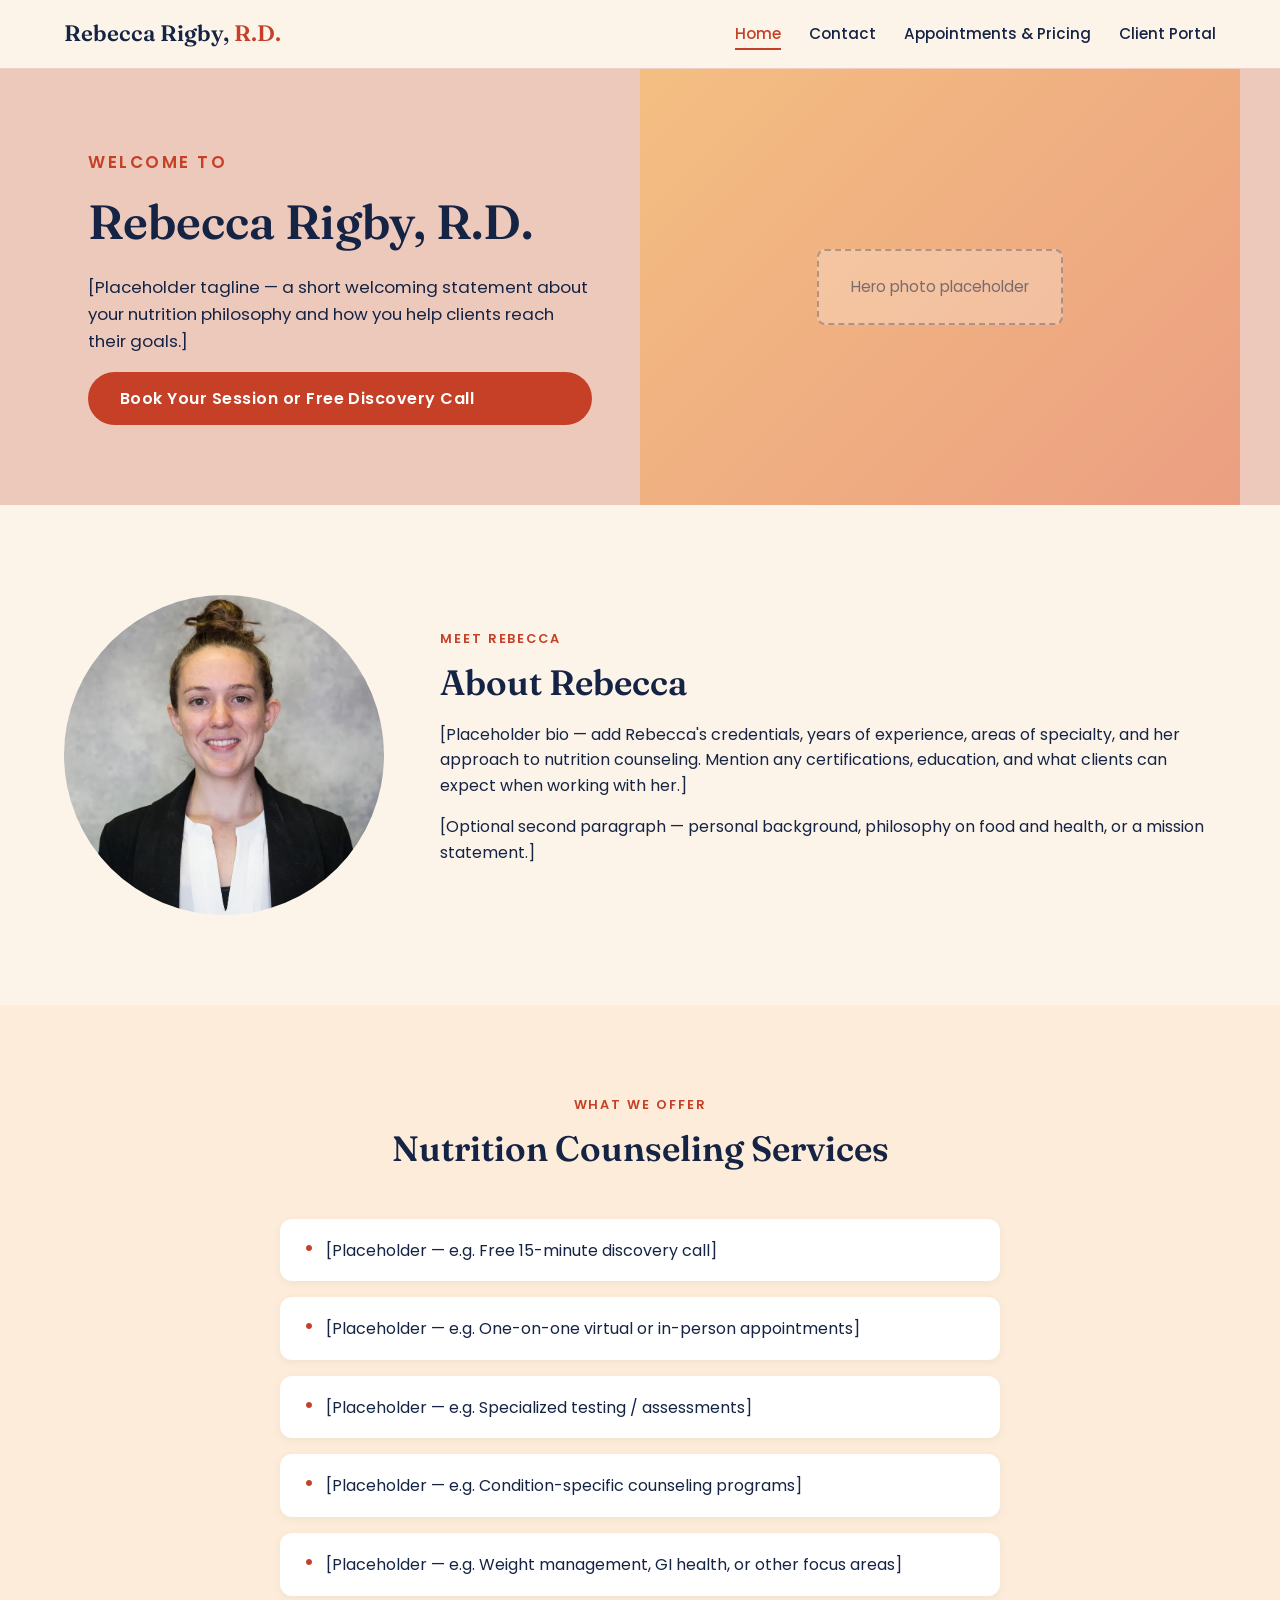
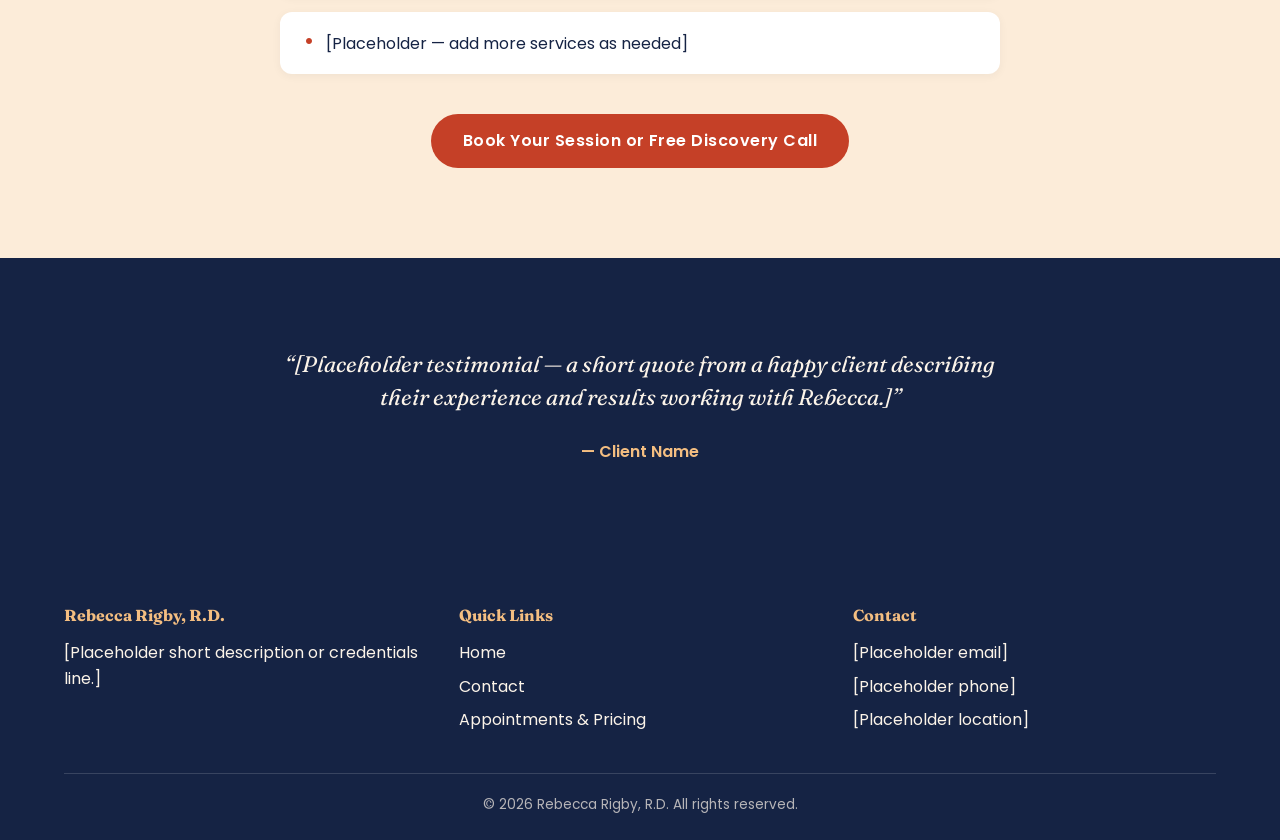
==== index.html @ 744b4760 "init" ====
<!DOCTYPE html>
<html lang="en">
<head>
  <meta charset="UTF-8">
  <meta name="viewport" content="width=device-width, initial-scale=1.0">
  <title>Rebecca Rigby, R.D. | Registered Dietitian</title>
  <link rel="preconnect" href="https://fonts.googleapis.com">
  <link href="https://fonts.googleapis.com/css2?family=Fraunces:wght@500;600;700&family=Poppins:wght@400;500;600&display=swap" rel="stylesheet">
  <link rel="stylesheet" href="css/style.css">
</head>
<body>

  <header class="site-header">
    <div class="container">
      <a href="index.html" class="logo">Rebecca Rigby, <span>R.D.</span></a>
      <button class="nav-toggle" aria-label="Toggle navigation">
        <span></span><span></span><span></span>
      </button>
      <nav class="main-nav">
        <ul>
          <li><a href="index.html" class="active">Home</a></li>
          <li><a href="contact.html">Contact</a></li>
          <li><a href="#">Appointments &amp; Pricing</a></li>
          <li><a href="#">Client Portal</a></li>
        </ul>
      </nav>
    </div>
  </header>

  <section class="hero">
    <div class="container">
      <div class="hero-text">
        <p class="eyebrow">Welcome to</p>
        <h1>Rebecca Rigby, R.D.</h1>
        <p>[Placeholder tagline — a short welcoming statement about your nutrition philosophy and how you help clients reach their goals.]</p>
        <a href="#" class="btn">Book Your Session or Free Discovery Call</a>
      </div>
      <div class="hero-image">
        <div class="placeholder-box">Hero photo placeholder</div>
      </div>
    </div>
  </section>

  <section class="bio">
    <div class="container">
      <div class="bio-photo">
        <img src="assets/rebecca-headshot.webp" alt="Rebecca Rigby, R.D." class="bio-photo-img">
      </div>
      <div class="bio-text">
        <p class="eyebrow">Meet Rebecca</p>
        <h2>About Rebecca</h2>
        <p>[Placeholder bio — add Rebecca's credentials, years of experience, areas of specialty, and her approach to nutrition counseling. Mention any certifications, education, and what clients can expect when working with her.]</p>
        <p>[Optional second paragraph — personal background, philosophy on food and health, or a mission statement.]</p>
      </div>
    </div>
  </section>

  <section class="services">
    <div class="container">
      <div class="services-header">
        <p class="eyebrow">What We Offer</p>
        <h2>Nutrition Counseling Services</h2>
      </div>
      <ul class="services-list">
        <li>[Placeholder — e.g. Free 15-minute discovery call]</li>
        <li>[Placeholder — e.g. One-on-one virtual or in-person appointments]</li>
        <li>[Placeholder — e.g. Specialized testing / assessments]</li>
        <li>[Placeholder — e.g. Condition-specific counseling programs]</li>
        <li>[Placeholder — e.g. Weight management, GI health, or other focus areas]</li>
        <li>[Placeholder — add more services as needed]</li>
      </ul>
      <div class="services-cta">
        <a href="#" class="btn">Book Your Session or Free Discovery Call</a>
      </div>
    </div>
  </section>

  <section class="testimonial">
    <div class="container">
      <blockquote>
        &ldquo;[Placeholder testimonial — a short quote from a happy client describing their experience and results working with Rebecca.]&rdquo;
      </blockquote>
      <cite>&mdash; Client Name</cite>
    </div>
  </section>

  <footer class="site-footer">
    <div class="container">
      <div class="footer-grid">
        <div>
          <h4>Rebecca Rigby, R.D.</h4>
          <p>[Placeholder short description or credentials line.]</p>
        </div>
        <div>
          <h4>Quick Links</h4>
          <ul>
            <li><a href="index.html">Home</a></li>
            <li><a href="contact.html">Contact</a></li>
            <li><a href="#">Appointments &amp; Pricing</a></li>
          </ul>
        </div>
        <div>
          <h4>Contact</h4>
          <ul>
            <li>[Placeholder email]</li>
            <li>[Placeholder phone]</li>
            <li>[Placeholder location]</li>
          </ul>
        </div>
      </div>
      <div class="footer-bottom">
        &copy; 2026 Rebecca Rigby, R.D. All rights reserved.
      </div>
    </div>
  </footer>

  <script src="js/script.js"></script>
</body>
</html>
---- css/style.css ----
/* Rebecca Rigby, R.D. — site styles
   Layout/structure inspired by deannafordnutrition.com
   Color palette inspired by alixturoffnutrition.com */

:root {
  --color-cream: #FCF4E9;
  --color-cream-deep: #FCECD9;
  --color-blush: #F0CFC6;
  --color-blush-deep: #EDC9BC;
  --color-peach: #F4BE81;
  --color-coral: #EB9F82;
  --color-rust: #C54027;
  --color-rust-dark: #A83420;
  --color-navy: #152344;
  --color-white: #FFFFFF;

  --font-heading: 'Fraunces', Georgia, serif;
  --font-body: 'Poppins', -apple-system, BlinkMacSystemFont, sans-serif;

  --max-width: 1200px;
}

* {
  box-sizing: border-box;
}

html {
  scroll-behavior: smooth;
}

body {
  margin: 0;
  font-family: var(--font-body);
  color: var(--color-navy);
  background: var(--color-cream);
  line-height: 1.6;
}

h1, h2, h3 {
  font-family: var(--font-heading);
  font-weight: 600;
  line-height: 1.2;
  margin: 0 0 0.5em;
}

h1 { font-size: clamp(2rem, 4vw, 3rem); }
h2 { font-size: clamp(1.6rem, 3vw, 2.2rem); }
h3 { font-size: 1.3rem; }

p { margin: 0 0 1em; }

a {
  color: inherit;
  text-decoration: none;
}

img {
  max-width: 100%;
  display: block;
}

.container {
  max-width: var(--max-width);
  margin: 0 auto;
  padding: 0 24px;
}

.eyebrow {
  text-transform: uppercase;
  letter-spacing: 0.15em;
  font-size: 0.8rem;
  font-weight: 600;
  color: var(--color-rust);
}

/* Buttons */
.btn {
  display: inline-block;
  padding: 14px 32px;
  background: var(--color-rust);
  color: var(--color-white);
  border-radius: 999px;
  font-weight: 600;
  letter-spacing: 0.03em;
  transition: background 0.2s ease, transform 0.2s ease;
}

.btn:hover {
  background: var(--color-rust-dark);
  transform: translateY(-1px);
}

.btn-outline {
  background: transparent;
  border: 2px solid var(--color-rust);
  color: var(--color-rust);
}

.btn-outline:hover {
  background: var(--color-rust);
  color: var(--color-white);
}

/* Header */
.site-header {
  position: sticky;
  top: 0;
  z-index: 100;
  background: var(--color-cream);
  border-bottom: 1px solid var(--color-blush);
}

.site-header .container {
  display: flex;
  align-items: center;
  justify-content: space-between;
  padding-top: 16px;
  padding-bottom: 16px;
}

.logo {
  font-family: var(--font-heading);
  font-size: 1.4rem;
  font-weight: 600;
  color: var(--color-navy);
}

.logo span {
  color: var(--color-rust);
}

.nav-toggle {
  display: none;
  flex-direction: column;
  gap: 5px;
  background: none;
  border: none;
  cursor: pointer;
  padding: 8px;
}

.nav-toggle span {
  width: 24px;
  height: 2px;
  background: var(--color-navy);
}

.main-nav ul {
  display: flex;
  gap: 28px;
  list-style: none;
  margin: 0;
  padding: 0;
}

.main-nav a {
  font-size: 0.95rem;
  font-weight: 500;
  color: var(--color-navy);
  padding-bottom: 4px;
  border-bottom: 2px solid transparent;
  transition: border-color 0.2s ease, color 0.2s ease;
}

.main-nav a:hover,
.main-nav a.active {
  color: var(--color-rust);
  border-bottom-color: var(--color-rust);
}

/* Hero */
.hero {
  background: var(--color-blush-deep);
}

.hero .container {
  display: grid;
  grid-template-columns: 1fr 1fr;
  align-items: stretch;
  gap: 0;
  padding: 0;
}

.hero-text {
  padding: 80px 48px;
  display: flex;
  flex-direction: column;
  justify-content: center;
}

.hero-text p {
  font-size: 1.05rem;
}

.hero-image {
  min-height: 420px;
  background: linear-gradient(135deg, var(--color-peach), var(--color-coral));
  display: flex;
  align-items: center;
  justify-content: center;
}

.placeholder-box {
  color: rgba(21, 35, 68, 0.55);
  font-family: var(--font-body);
  font-size: 0.95rem;
  text-align: center;
  border: 2px dashed rgba(21, 35, 68, 0.3);
  padding: 24px 32px;
  border-radius: 8px;
  background: rgba(255, 255, 255, 0.25);
}

/* Bio section */
.bio {
  padding: 90px 0;
}

.bio .container {
  display: grid;
  grid-template-columns: 320px 1fr;
  gap: 56px;
  align-items: center;
}

.bio-photo {
  aspect-ratio: 1 / 1;
  border-radius: 50%;
  background: linear-gradient(135deg, var(--color-blush), var(--color-peach));
  display: flex;
  align-items: center;
  justify-content: center;
  overflow: hidden;
}

.bio-photo .placeholder-box {
  border-radius: 50%;
  width: 80%;
  height: 80%;
  display: flex;
  align-items: center;
  justify-content: center;
  border-style: dashed;
}

.bio-photo-img {
  width: 100%;
  height: 100%;
  object-fit: cover;
}

/* Services */
.services {
  padding: 90px 0;
  background: var(--color-cream-deep);
}

.services-header {
  text-align: center;
  max-width: 640px;
  margin: 0 auto 48px;
}

.services-list {
  list-style: none;
  margin: 0 auto 40px;
  padding: 0;
  max-width: 720px;
  display: grid;
  gap: 16px;
}

.services-list li {
  background: var(--color-white);
  border-radius: 12px;
  padding: 18px 24px;
  display: flex;
  align-items: baseline;
  gap: 12px;
  box-shadow: 0 2px 10px rgba(21, 35, 68, 0.05);
}

.services-list li::before {
  content: "\2022";
  color: var(--color-rust);
  font-size: 1.4rem;
  line-height: 1;
}

.services-cta {
  text-align: center;
}

/* Testimonial */
.testimonial {
  padding: 90px 0;
  background: var(--color-navy);
  color: var(--color-cream);
}

.testimonial .container {
  max-width: 760px;
  text-align: center;
}

.testimonial blockquote {
  font-family: var(--font-heading);
  font-size: 1.4rem;
  font-style: italic;
  margin: 0 0 24px;
  line-height: 1.5;
}

.testimonial cite {
  font-style: normal;
  color: var(--color-peach);
  font-weight: 600;
}

/* Page header (non-home pages) */
.page-header {
  padding: 64px 0 48px;
  background: var(--color-blush-deep);
  text-align: center;
}

/* Contact page */
.contact-section {
  padding: 80px 0;
}

.contact-section .container {
  display: grid;
  grid-template-columns: 1fr 1fr;
  gap: 56px;
}

.contact-info h3 {
  color: var(--color-rust);
}

.contact-info-item {
  margin-bottom: 28px;
}

.contact-info-item .label {
  font-weight: 600;
  color: var(--color-navy);
}

.contact-form {
  display: grid;
  gap: 16px;
}

.contact-form label {
  font-weight: 600;
  font-size: 0.9rem;
  display: block;
  margin-bottom: 6px;
}

.contact-form input,
.contact-form textarea {
  width: 100%;
  padding: 12px 14px;
  border: 1px solid var(--color-blush);
  border-radius: 8px;
  font-family: var(--font-body);
  font-size: 1rem;
  background: var(--color-white);
}

.contact-form textarea {
  min-height: 140px;
  resize: vertical;
}

.form-note {
  font-size: 0.85rem;
  color: rgba(21, 35, 68, 0.6);
}

/* Footer */
.site-footer {
  background: var(--color-navy);
  color: var(--color-cream);
  padding: 48px 0 24px;
}

.footer-grid {
  display: grid;
  grid-template-columns: repeat(3, 1fr);
  gap: 32px;
  margin-bottom: 32px;
}

.footer-grid h4 {
  font-family: var(--font-heading);
  margin: 0 0 12px;
  color: var(--color-peach);
}

.footer-grid ul {
  list-style: none;
  margin: 0;
  padding: 0;
}

.footer-grid li {
  margin-bottom: 8px;
}

.footer-grid a:hover {
  color: var(--color-peach);
}

.footer-bottom {
  border-top: 1px solid rgba(255, 255, 255, 0.15);
  padding-top: 20px;
  text-align: center;
  font-size: 0.85rem;
  color: rgba(252, 244, 233, 0.7);
}

/* Responsive */
@media (max-width: 860px) {
  .hero .container,
  .bio .container,
  .contact-section .container {
    grid-template-columns: 1fr;
  }

  .bio-photo {
    width: 220px;
    margin: 0 auto;
  }

  .footer-grid {
    grid-template-columns: 1fr;
  }

  .nav-toggle {
    display: flex;
  }

  .main-nav {
    position: absolute;
    top: 100%;
    left: 0;
    right: 0;
    background: var(--color-cream);
    border-bottom: 1px solid var(--color-blush);
    display: none;
  }

  .main-nav.open {
    display: block;
  }

  .main-nav ul {
    flex-direction: column;
    gap: 0;
    padding: 8px 24px 20px;
  }

  .main-nav li {
    padding: 10px 0;
    border-bottom: 1px solid var(--color-blush);
  }

  .site-header .container {
    position: relative;
  }
}
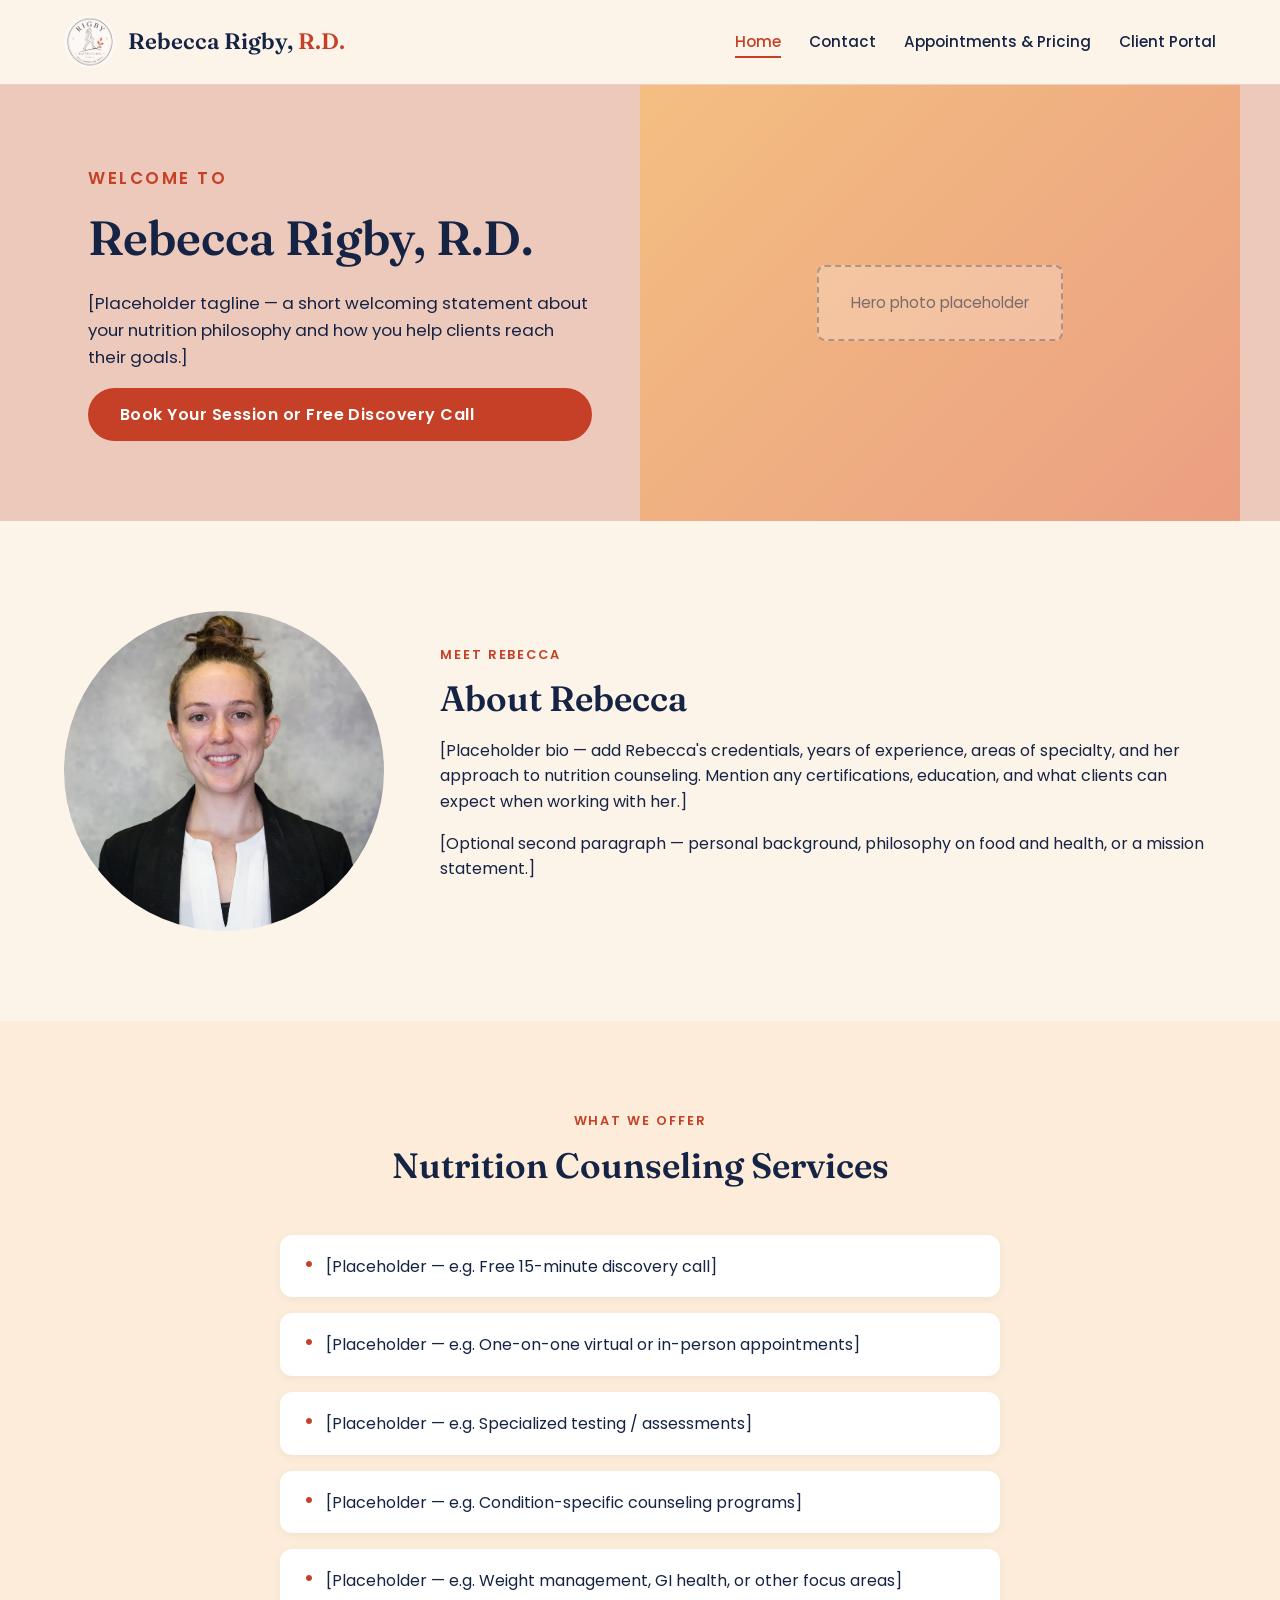
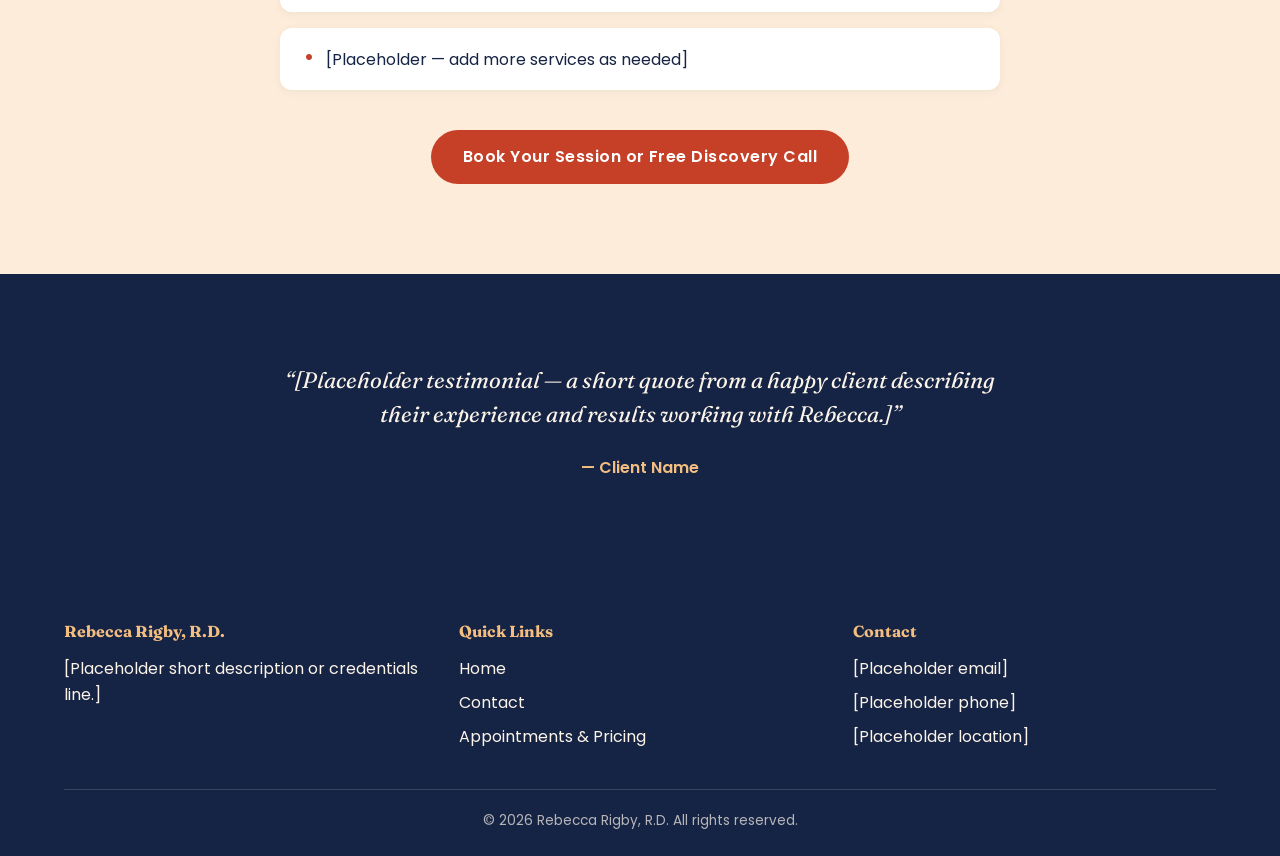
==== commit a7e1c08c: "init 2" ====
--- a/index.html
+++ b/index.html
@@ -7,12 +7,16 @@
   <link rel="preconnect" href="https://fonts.googleapis.com">
   <link href="https://fonts.googleapis.com/css2?family=Fraunces:wght@500;600;700&family=Poppins:wght@400;500;600&display=swap" rel="stylesheet">
   <link rel="stylesheet" href="css/style.css">
+  <link rel="icon" type="image/webp" href="assets/rigby-logo.webp">
 </head>
 <body>
 
   <header class="site-header">
     <div class="container">
-      <a href="index.html" class="logo">Rebecca Rigby, <span>R.D.</span></a>
+      <a href="index.html" class="logo">
+        <img src="assets/rigby-logo.webp" alt="Rigby Nutrition" class="logo-mark">
+        <span class="logo-text">Rebecca Rigby, <span class="accent">R.D.</span></span>
+      </a>
       <button class="nav-toggle" aria-label="Toggle navigation">
         <span></span><span></span><span></span>
       </button>
--- a/css/style.css
+++ b/css/style.css
@@ -119,13 +119,22 @@
 }
 
 .logo {
+  display: flex;
+  align-items: center;
+  gap: 12px;
   font-family: var(--font-heading);
   font-size: 1.4rem;
   font-weight: 600;
   color: var(--color-navy);
 }
 
-.logo span {
+.logo-mark {
+  width: 52px;
+  height: 52px;
+  border-radius: 50%;
+}
+
+.logo .accent {
   color: var(--color-rust);
 }
 
